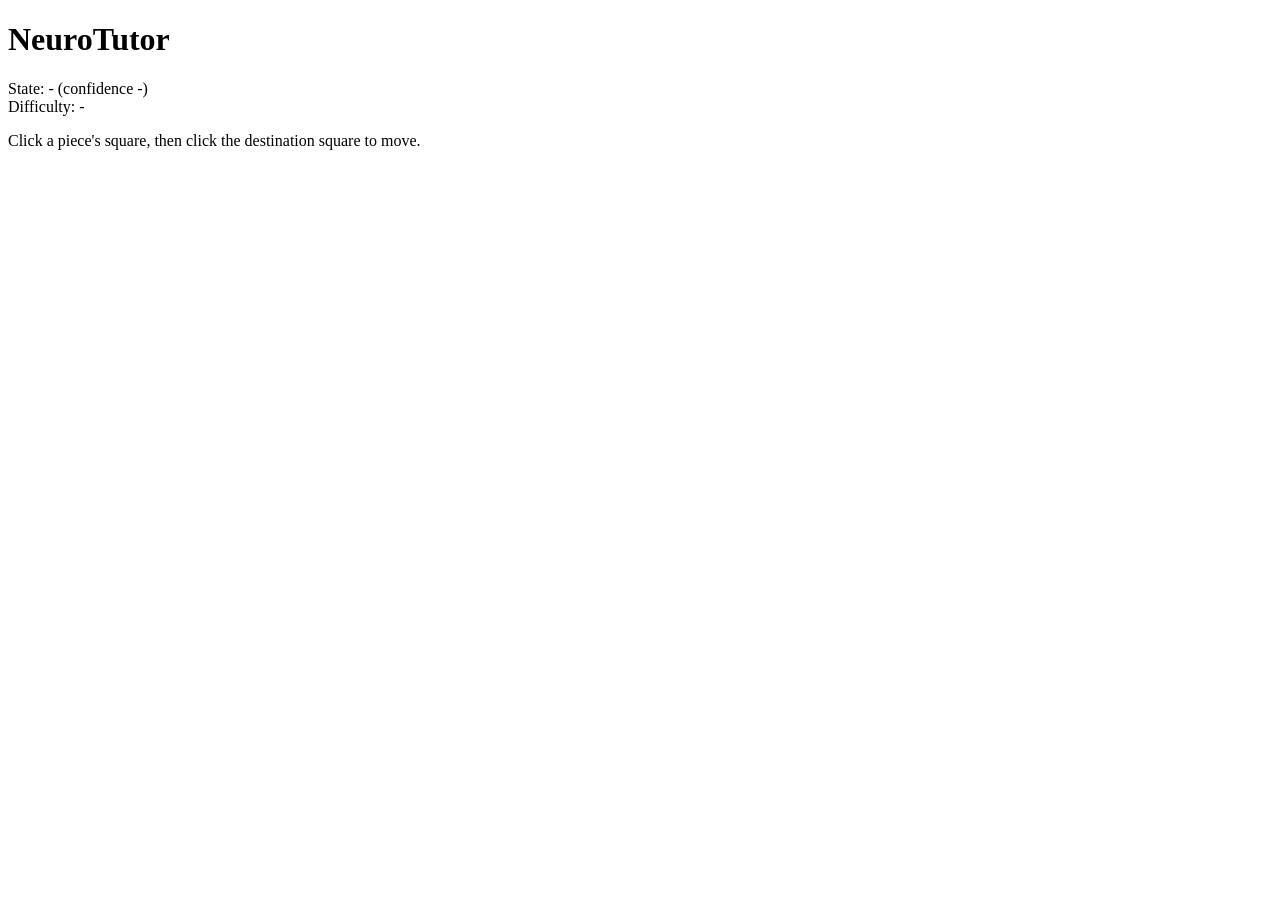
==== web/static/index.html @ ad7d878e "feat: add browser frontend for the chess tutor session Implements the interactive HTML/CSS/JavaScrip" ====
<!DOCTYPE html>
<html lang="en">
<head>
  <meta charset="UTF-8">
  <title>NeuroTutor — Chess Pilot</title>
  <link rel="stylesheet" href="/static/style.css">
</head>
<body>
  <h1>NeuroTutor</h1>
  <div id="board"></div>
  <div id="status">
    <div>State: <span id="state">-</span> (confidence <span id="confidence">-</span>)</div>
    <div>Difficulty: <span id="difficulty">-</span></div>
    <div id="hint" hidden>Hint: overloaded/confused detected — take your time and re-scan the board.</div>
    <div id="feedback"></div>
  </div>
  <p>Click a piece's square, then click the destination square to move.</p>
  <script src="/static/app.js"></script>
</body>
</html>
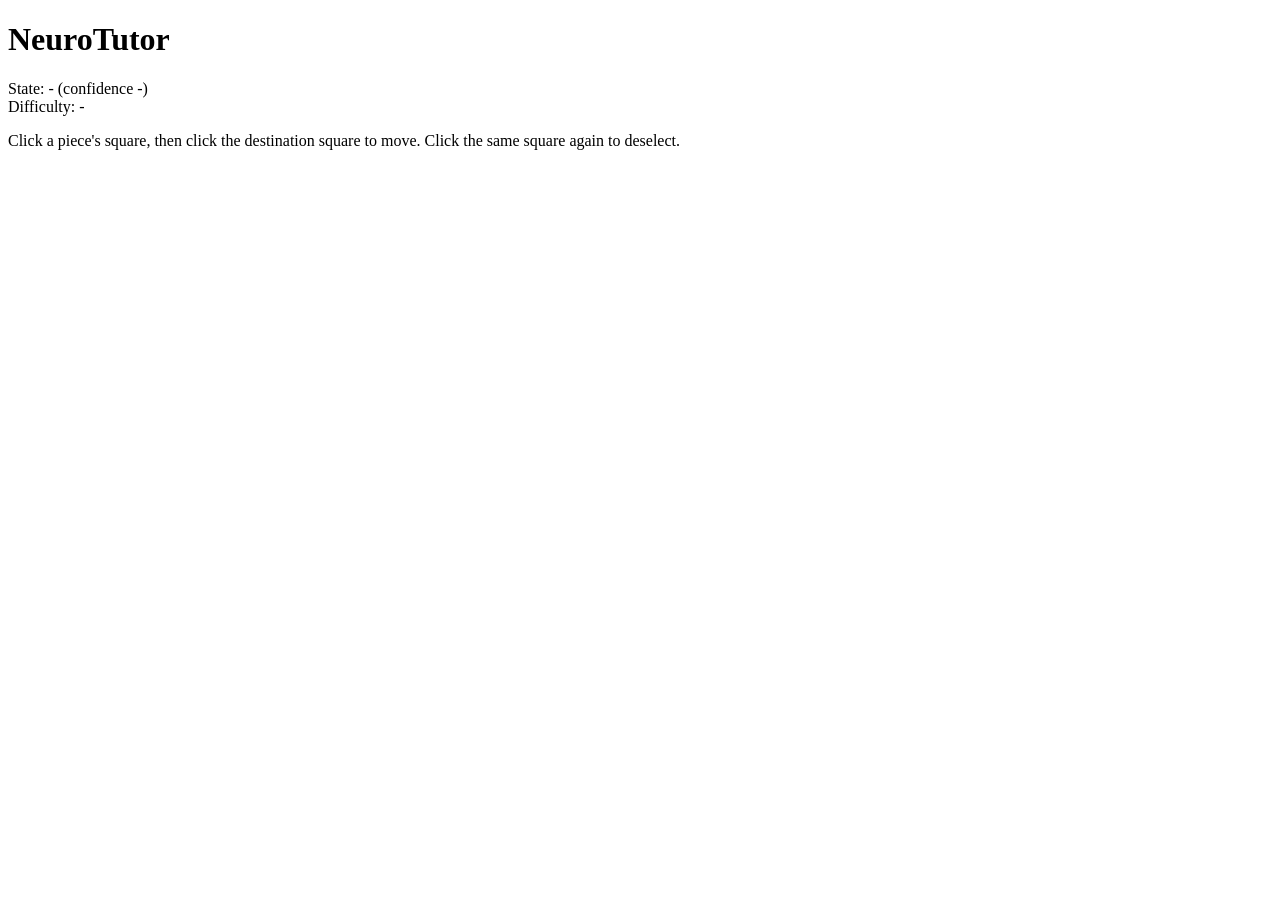
==== commit d933275a: "fix: stream EEG continuously and harden the websocket session loop The live serving path fed the mod" ====
--- a/web/static/index.html
+++ b/web/static/index.html
@@ -14,7 +14,8 @@
     <div id="hint" hidden>Hint: overloaded/confused detected — take your time and re-scan the board.</div>
     <div id="feedback"></div>
   </div>
-  <p>Click a piece's square, then click the destination square to move.</p>
+  <p>Click a piece's square, then click the destination square to move.
+  Click the same square again to deselect.</p>
   <script src="/static/app.js"></script>
 </body>
 </html>
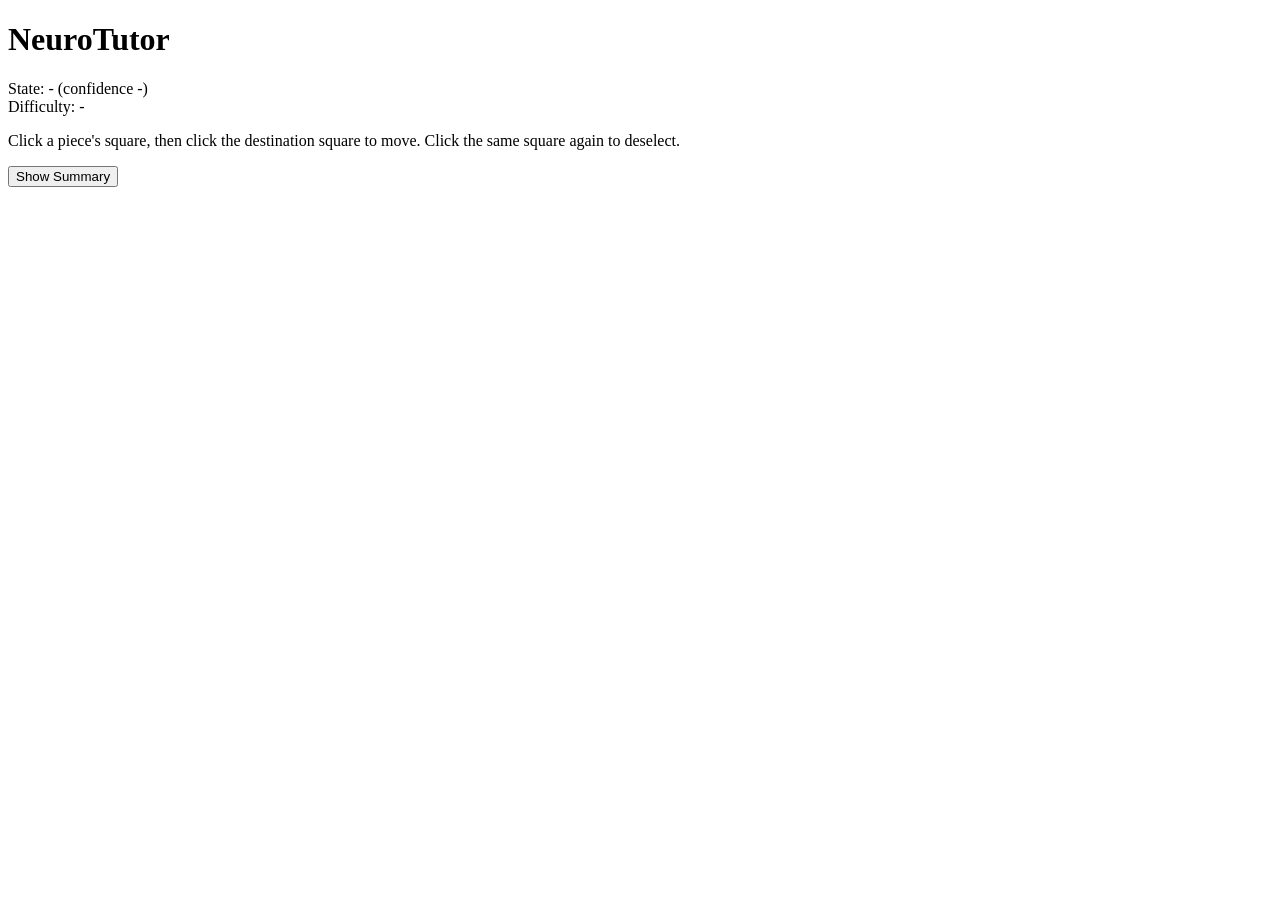
==== commit 5af77829: "feat: expose the session summary endpoint (spec Component 8) SessionStore.get_session_summary() retu" ====
--- a/web/static/index.html
+++ b/web/static/index.html
@@ -16,6 +16,8 @@
   </div>
   <p>Click a piece's square, then click the destination square to move.
   Click the same square again to deselect.</p>
+  <button id="summary-button" type="button">Show Summary</button>
+  <div id="summary"></div>
   <script src="/static/app.js"></script>
 </body>
 </html>
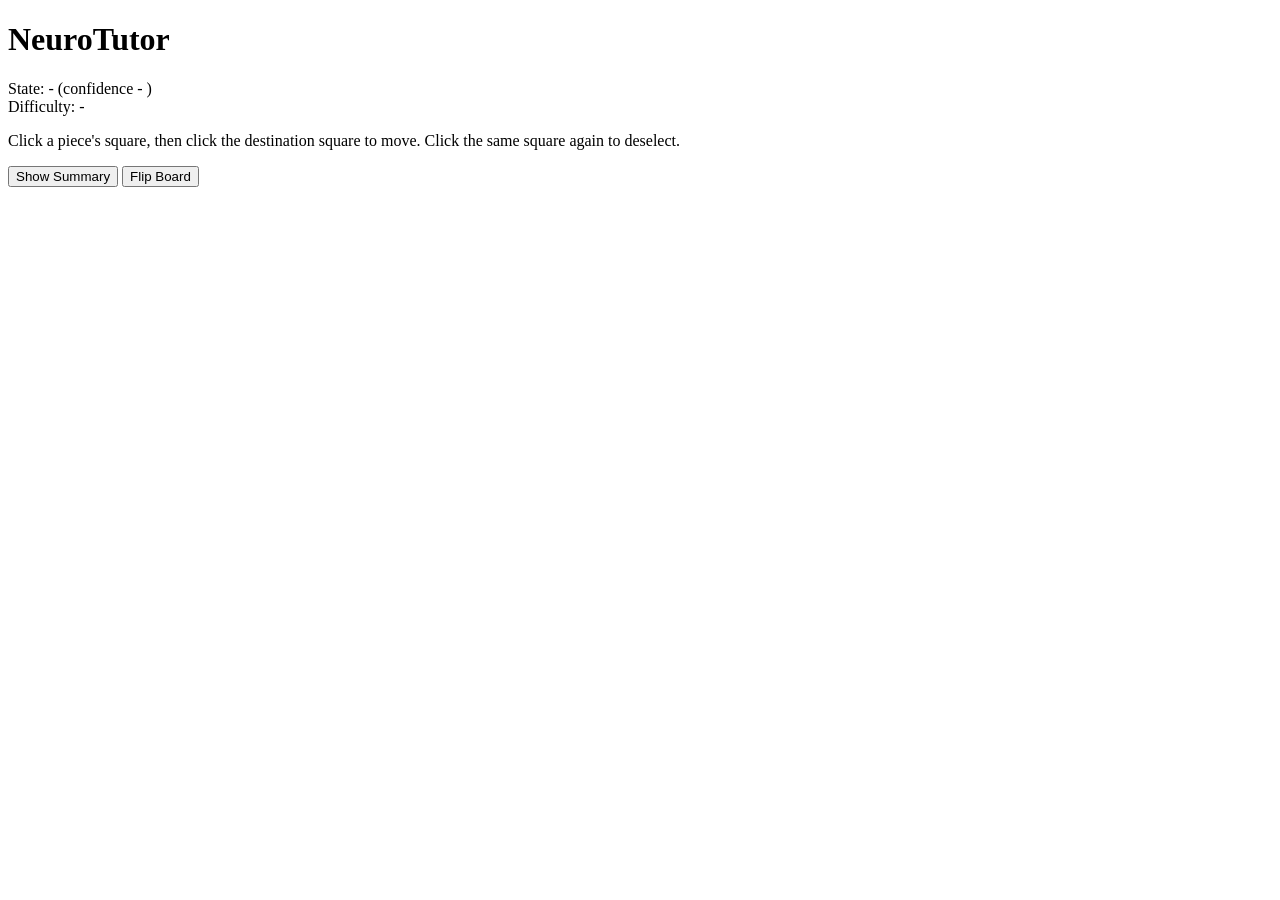
==== commit b85fcdee: "feat: add promotion support, board flip, coordinate labels, dynamic hints - Auto-queen promotion whe" ====
--- a/web/static/index.html
+++ b/web/static/index.html
@@ -7,16 +7,25 @@
 </head>
 <body>
   <h1>NeuroTutor</h1>
-  <div id="board"></div>
+  <div id="board-area">
+    <span id="ranks"></span>
+    <div id="board"></div>
+  </div>
+  <span id="files"></span>
   <div id="status">
-    <div>State: <span id="state">-</span> (confidence <span id="confidence">-</span>)</div>
+    <div>
+      State: <span id="state">-</span>
+      (confidence <span id="confidence">-</span>
+      <span id="confidence-bar"><span id="confidence-fill"></span></span>)
+    </div>
     <div>Difficulty: <span id="difficulty">-</span></div>
-    <div id="hint" hidden>Hint: overloaded/confused detected — take your time and re-scan the board.</div>
+    <div id="hint" hidden></div>
     <div id="feedback"></div>
   </div>
   <p>Click a piece's square, then click the destination square to move.
   Click the same square again to deselect.</p>
   <button id="summary-button" type="button">Show Summary</button>
+  <button id="flip-button" type="button">Flip Board</button>
   <div id="summary"></div>
   <script src="/static/app.js"></script>
 </body>
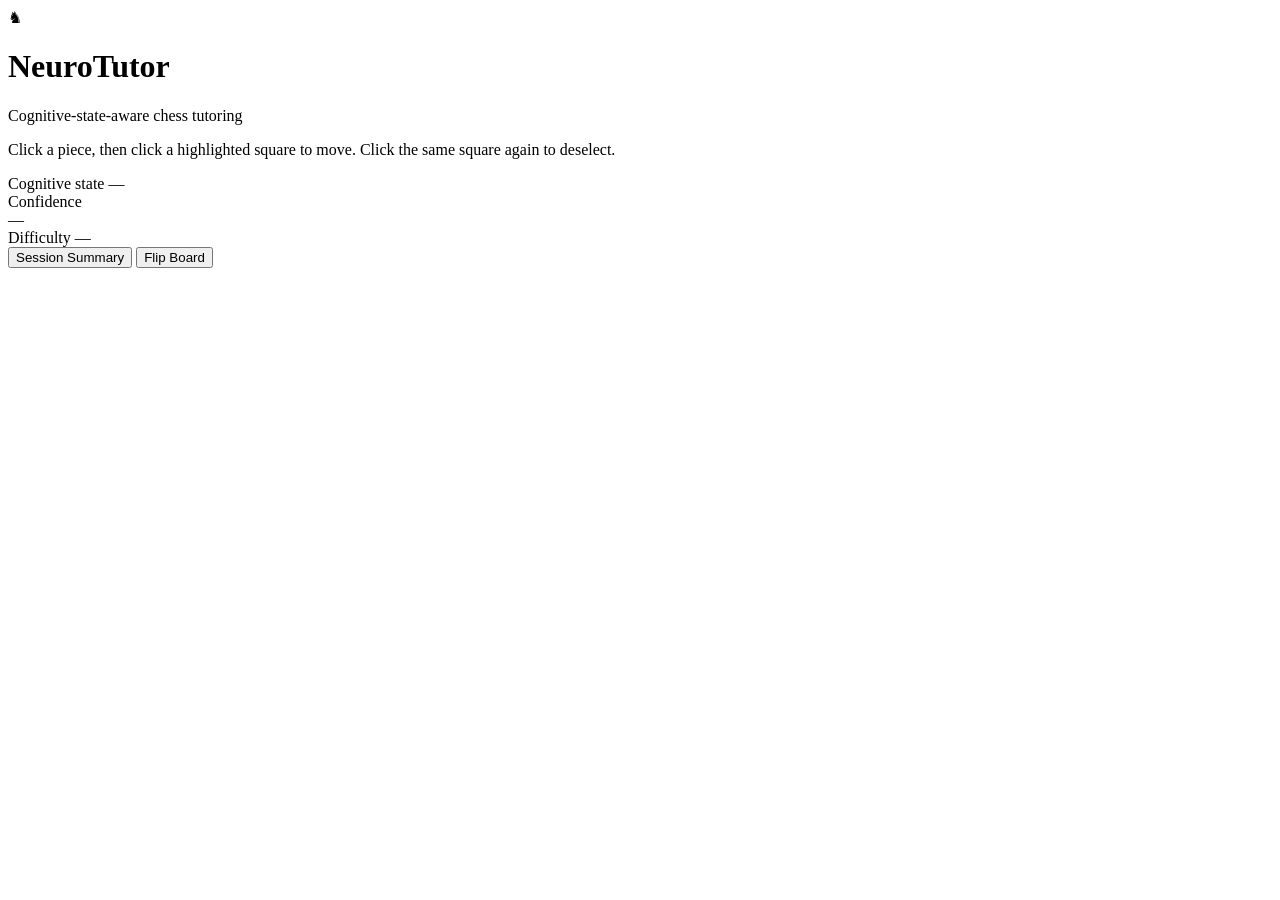
==== commit 456c61db: "feat: chess.com-style visual redesign of the tutor UI - Chess.com's classic brown/tan board palette," ====
--- a/web/static/index.html
+++ b/web/static/index.html
@@ -2,31 +2,73 @@
 <html lang="en">
 <head>
   <meta charset="UTF-8">
+  <meta name="viewport" content="width=device-width, initial-scale=1">
   <title>NeuroTutor — Chess Pilot</title>
+  <link rel="preconnect" href="https://fonts.googleapis.com">
+  <link rel="preconnect" href="https://fonts.gstatic.com" crossorigin>
+  <link href="https://fonts.googleapis.com/css2?family=Inter:wght@400;500;600;700;800&display=swap" rel="stylesheet">
   <link rel="stylesheet" href="/static/style.css">
 </head>
 <body>
-  <h1>NeuroTutor</h1>
-  <div id="board-area">
-    <span id="ranks"></span>
-    <div id="board"></div>
+  <div class="page">
+    <header class="app-header">
+      <div class="brand">
+        <span class="brand-mark">♞</span>
+        <div>
+          <h1>NeuroTutor</h1>
+          <p class="tagline">Cognitive-state-aware chess tutoring</p>
+        </div>
+      </div>
+    </header>
+
+    <main class="layout">
+      <section class="board-card">
+        <div class="board-frame">
+          <div id="board-area">
+            <div id="ranks"></div>
+            <div id="board"></div>
+          </div>
+          <div id="files"></div>
+        </div>
+        <p class="hint-text">Click a piece, then click a highlighted square to move.
+          Click the same square again to deselect.</p>
+      </section>
+
+      <aside class="status-card">
+        <div class="status-row">
+          <span class="label">Cognitive state</span>
+          <span id="state-badge" class="badge badge-neutral">—</span>
+        </div>
+
+        <div class="status-row">
+          <span class="label">Confidence</span>
+          <div class="confidence-wrap">
+            <div id="confidence-bar"><div id="confidence-fill"></div></div>
+            <span id="confidence-value">—</span>
+          </div>
+        </div>
+
+        <div class="status-row">
+          <span class="label">Difficulty</span>
+          <span id="difficulty" class="badge badge-neutral">—</span>
+        </div>
+
+        <div id="hint-box" class="callout callout-hint" hidden>
+          <span class="callout-icon">💡</span>
+          <span id="hint-text"></span>
+        </div>
+
+        <div id="feedback" class="callout" hidden></div>
+
+        <div class="actions">
+          <button id="summary-button" type="button" class="btn btn-secondary">Session Summary</button>
+          <button id="flip-button" type="button" class="btn btn-secondary">Flip Board</button>
+        </div>
+
+        <div id="summary" class="summary-box"></div>
+      </aside>
+    </main>
   </div>
-  <span id="files"></span>
-  <div id="status">
-    <div>
-      State: <span id="state">-</span>
-      (confidence <span id="confidence">-</span>
-      <span id="confidence-bar"><span id="confidence-fill"></span></span>)
-    </div>
-    <div>Difficulty: <span id="difficulty">-</span></div>
-    <div id="hint" hidden></div>
-    <div id="feedback"></div>
-  </div>
-  <p>Click a piece's square, then click the destination square to move.
-  Click the same square again to deselect.</p>
-  <button id="summary-button" type="button">Show Summary</button>
-  <button id="flip-button" type="button">Flip Board</button>
-  <div id="summary"></div>
   <script src="/static/app.js"></script>
 </body>
 </html>
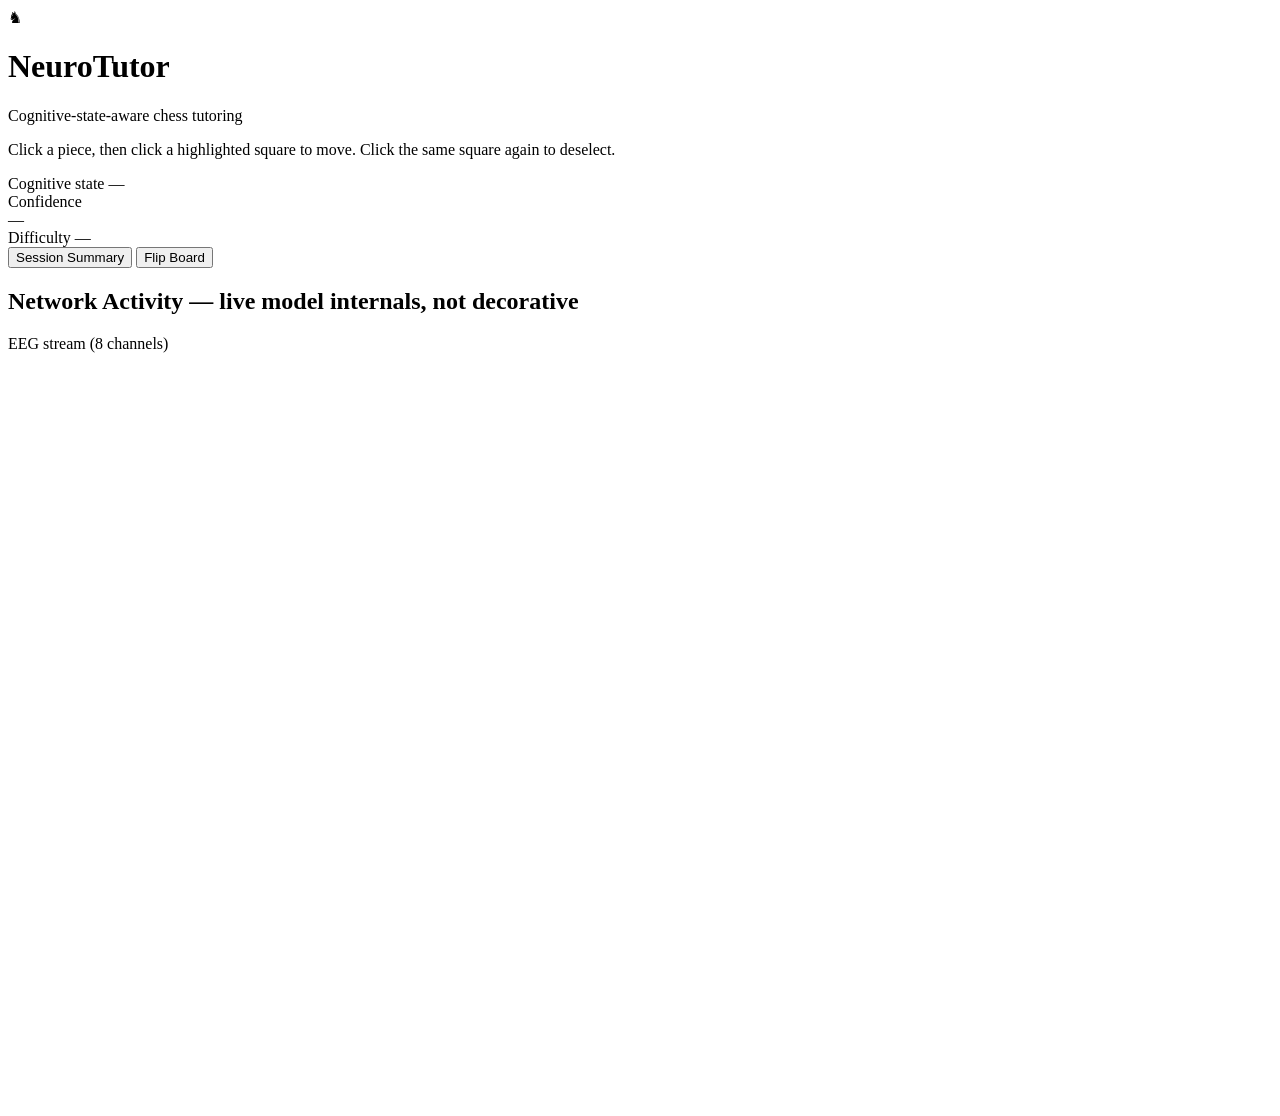
==== commit 85e34fad: "feat: live network-activity visualization (real internals, not decorative) New "Network Activity" pa" ====
--- a/web/static/index.html
+++ b/web/static/index.html
@@ -67,6 +67,21 @@
 
         <div id="summary" class="summary-box"></div>
       </aside>
+
+      <section class="network-card">
+        <h2 class="panel-title">Network Activity <span class="panel-subtitle">— live model internals, not decorative</span></h2>
+
+        <div class="network-row">
+          <div class="eeg-wave-wrap">
+            <p class="mini-label">EEG stream (8 channels)</p>
+            <canvas id="eeg-canvas" width="480" height="120"></canvas>
+          </div>
+        </div>
+
+        <div class="network-row">
+          <svg id="network-svg" viewBox="0 0 620 300" preserveAspectRatio="xMidYMid meet"></svg>
+        </div>
+      </section>
     </main>
   </div>
   <script src="/static/app.js"></script>
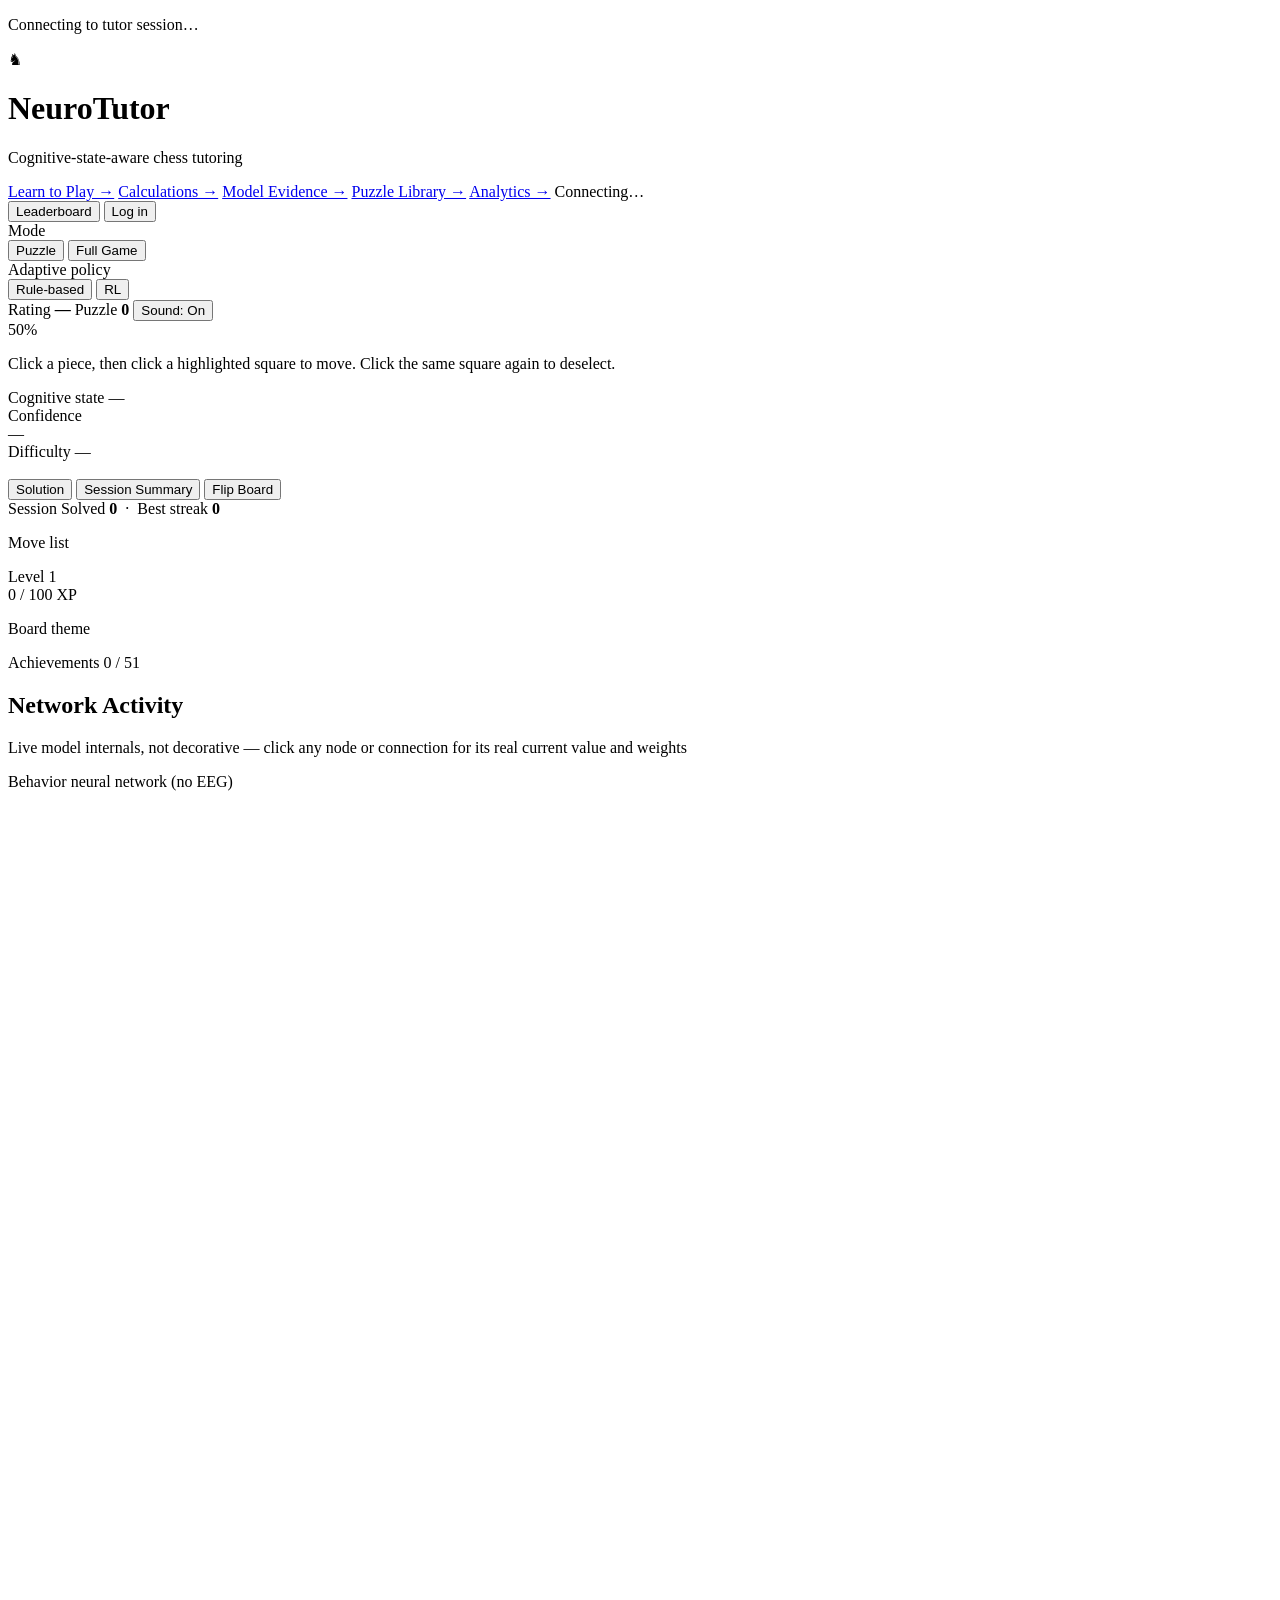
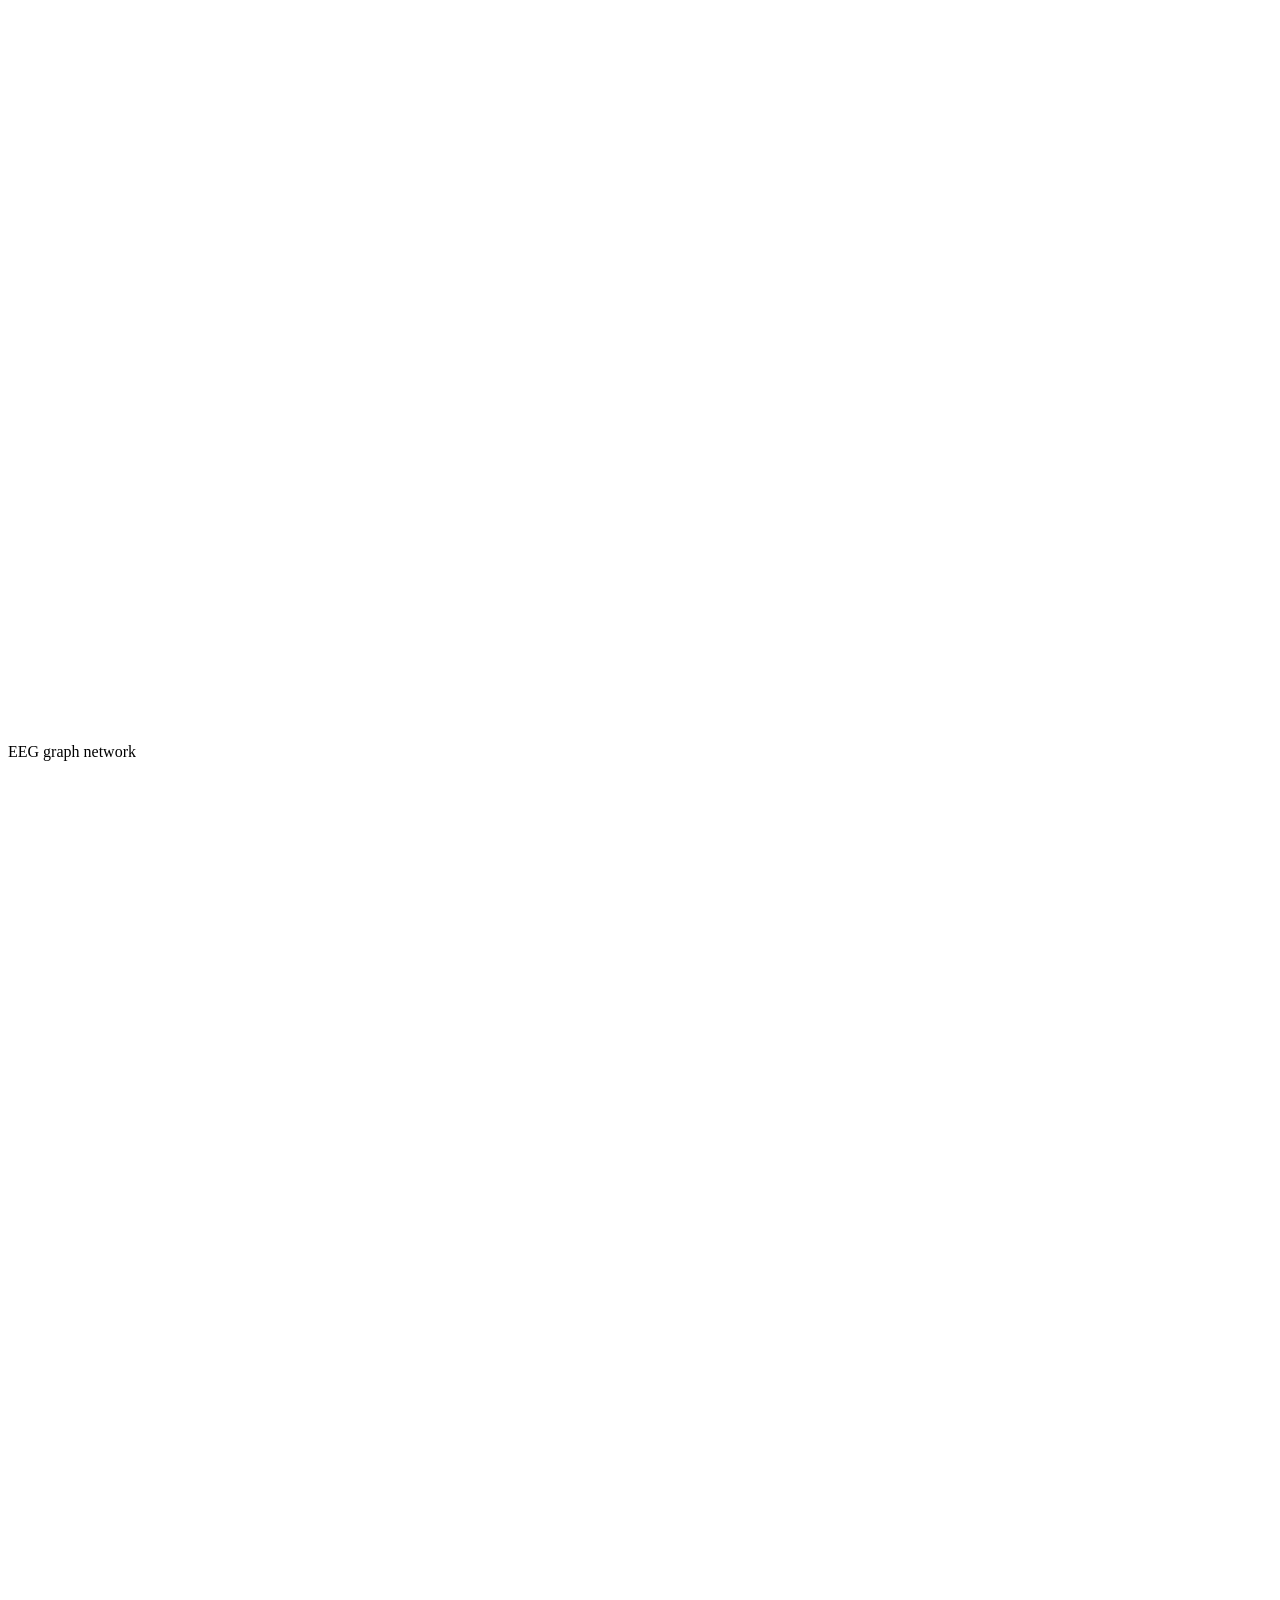
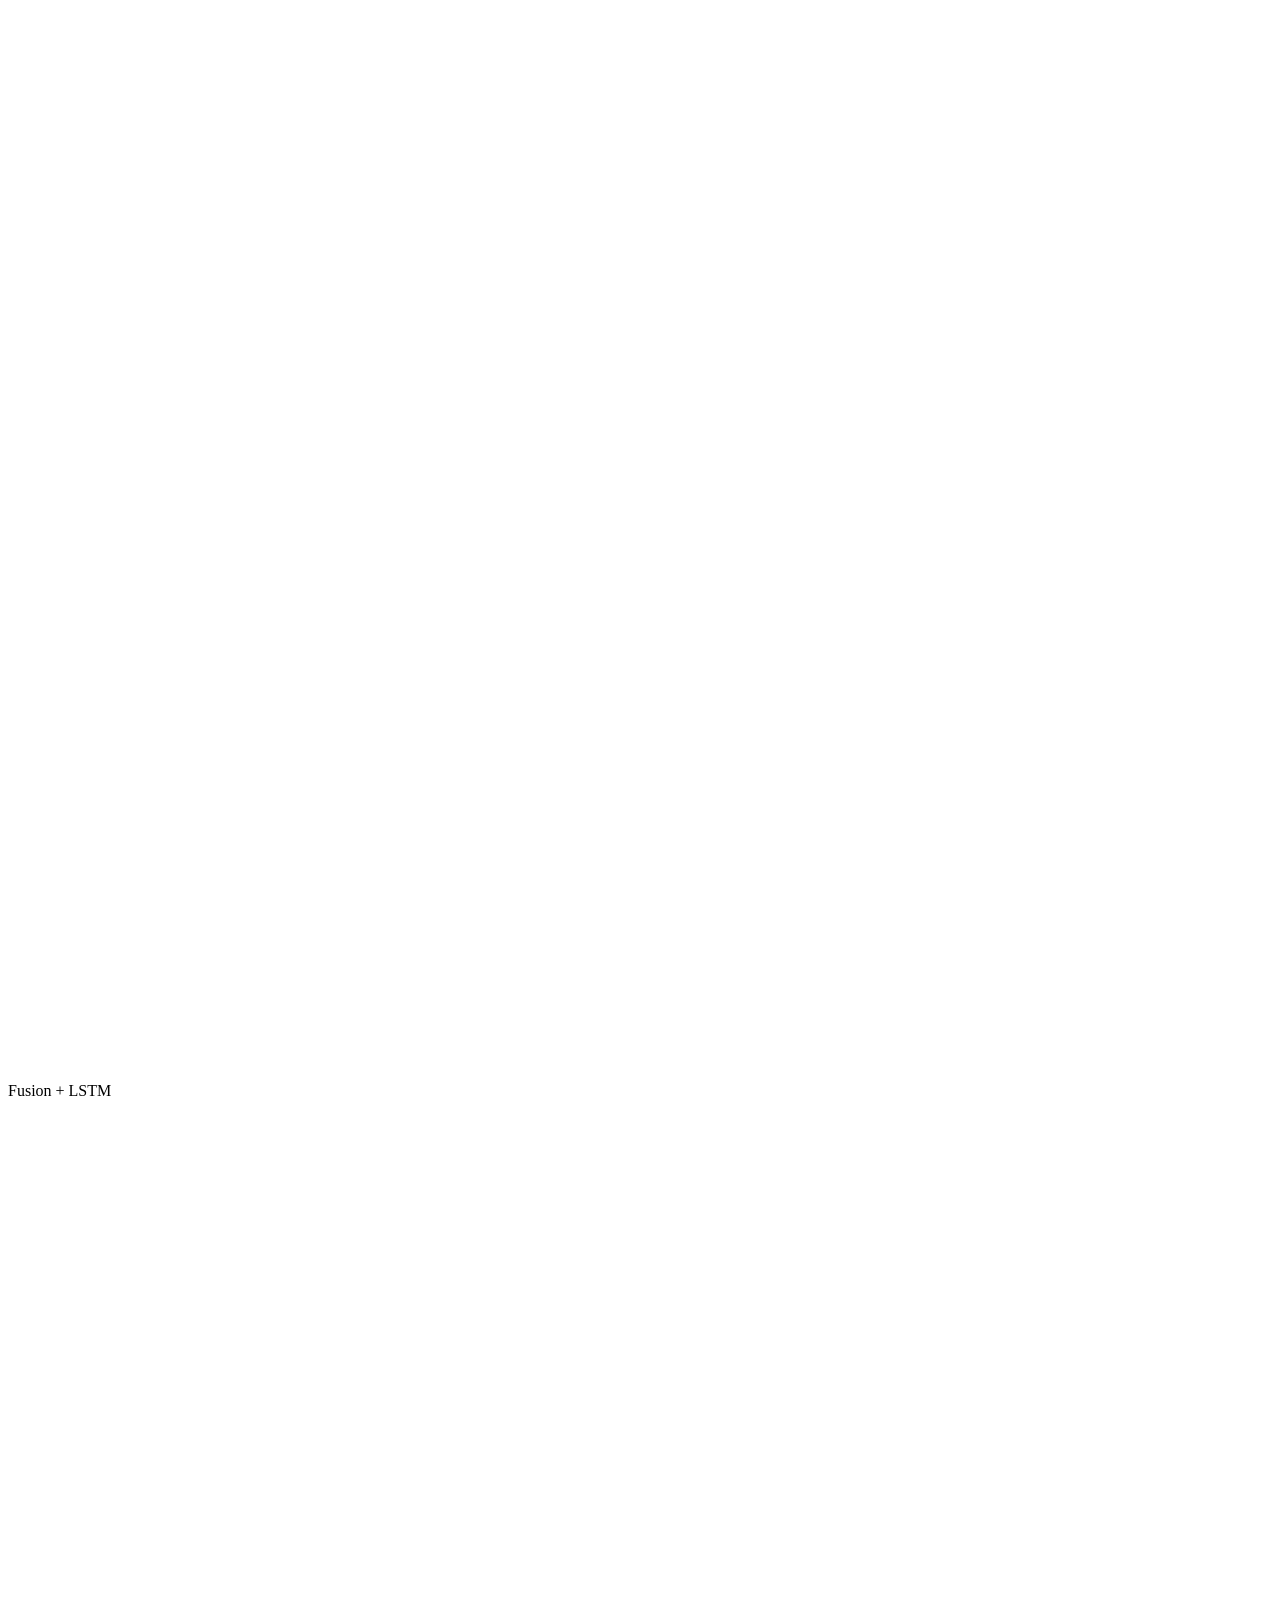
==== commit a9fc7de7: "feat: complete NeuroTutor Chess Pilot application, tests, run script, and analytics" ====
--- a/web/static/index.html
+++ b/web/static/index.html
@@ -4,12 +4,18 @@
   <meta charset="UTF-8">
   <meta name="viewport" content="width=device-width, initial-scale=1">
   <title>NeuroTutor — Chess Pilot</title>
+  <link rel="icon" href="data:image/svg+xml,%3Csvg xmlns='http://www.w3.org/2000/svg' viewBox='0 0 64 64'%3E%3Crect width='64' height='64' rx='16' fill='%232b2320'/%3E%3Ctext x='32' y='47' font-size='38' text-anchor='middle' fill='%23f0d9b5' font-family='Georgia,serif'%3E%E2%99%9E%3C/text%3E%3C/svg%3E">
   <link rel="preconnect" href="https://fonts.googleapis.com">
   <link rel="preconnect" href="https://fonts.gstatic.com" crossorigin>
-  <link href="https://fonts.googleapis.com/css2?family=Inter:wght@400;500;600;700;800&display=swap" rel="stylesheet">
+  <link href="https://fonts.googleapis.com/css2?family=Space+Grotesk:wght@500;600;700&family=Inter:wght@400;500;600;700;800&display=swap" rel="stylesheet">
   <link rel="stylesheet" href="/static/style.css">
 </head>
 <body>
+  <div id="loading-overlay" class="loading-overlay">
+    <div class="spinner"></div>
+    <p>Connecting to tutor session…</p>
+  </div>
+
   <div class="page">
     <header class="app-header">
       <div class="brand">
@@ -19,67 +25,248 @@
           <p class="tagline">Cognitive-state-aware chess tutoring</p>
         </div>
       </div>
+      <div class="header-status">
+        <a href="/learn" class="nav-link">Learn to Play &rarr;</a>
+        <a href="/calculations" target="_blank" rel="noopener" class="nav-link">Calculations &rarr;</a>
+        <a href="/model-evidence" target="_blank" rel="noopener" class="nav-link">Model Evidence &rarr;</a>
+        <a href="/puzzles" target="_blank" rel="noopener" class="nav-link">Puzzle Library &rarr;</a>
+        <a href="/analytics" class="nav-link">Analytics &rarr;</a>
+        <span id="connection-dot" class="connection-dot"></span>
+        <span id="connection-label">Connecting…</span>
+      </div>
+      <div class="account-controls">
+        <button id="leaderboard-button" type="button" class="btn btn-secondary account-btn">Leaderboard</button>
+        <span class="account-name-streak">
+          <span id="account-status" class="account-status"></span>
+          <span id="daily-streak-inline" class="daily-streak-inline"></span>
+        </span>
+        <button id="account-button" type="button" class="btn btn-secondary account-btn">Log in</button>
+      </div>
     </header>
 
-    <main class="layout">
-      <section class="board-card">
-        <div class="board-frame">
-          <div id="board-area">
-            <div id="ranks"></div>
-            <div id="board"></div>
-          </div>
-          <div id="files"></div>
-        </div>
-        <p class="hint-text">Click a piece, then click a highlighted square to move.
-          Click the same square again to deselect.</p>
-      </section>
-
-      <aside class="status-card">
-        <div class="status-row">
-          <span class="label">Cognitive state</span>
-          <span id="state-badge" class="badge badge-neutral">—</span>
-        </div>
-
-        <div class="status-row">
-          <span class="label">Confidence</span>
-          <div class="confidence-wrap">
-            <div id="confidence-bar"><div id="confidence-fill"></div></div>
-            <span id="confidence-value">—</span>
-          </div>
-        </div>
-
-        <div class="status-row">
-          <span class="label">Difficulty</span>
-          <span id="difficulty" class="badge badge-neutral">—</span>
-        </div>
-
-        <div id="hint-box" class="callout callout-hint" hidden>
-          <span class="callout-icon">💡</span>
-          <span id="hint-text"></span>
-        </div>
-
-        <div id="feedback" class="callout" hidden></div>
-
-        <div class="actions">
-          <button id="summary-button" type="button" class="btn btn-secondary">Session Summary</button>
-          <button id="flip-button" type="button" class="btn btn-secondary">Flip Board</button>
-        </div>
-
-        <div id="summary" class="summary-box"></div>
-      </aside>
-
-      <section class="network-card">
-        <h2 class="panel-title">Network Activity <span class="panel-subtitle">— live model internals, not decorative</span></h2>
-
-        <div class="network-row">
-          <div class="eeg-wave-wrap">
-            <p class="mini-label">EEG stream (8 channels)</p>
-            <canvas id="eeg-canvas" width="480" height="120"></canvas>
-          </div>
-        </div>
-
-        <div class="network-row">
-          <svg id="network-svg" viewBox="0 0 620 300" preserveAspectRatio="xMidYMid meet"></svg>
+    <div id="account-dialog" class="modal-overlay" hidden>
+      <div class="modal-card account-dialog">
+        <form class="account-form" onsubmit="return false;">
+          <div class="account-dialog-header">
+            <h2 class="panel-title">Account</h2>
+            <button id="account-dialog-close" type="button" class="icon-btn" aria-label="Close">&times;</button>
+          </div>
+          <p class="hint-text">
+            Log in to keep your XP, achievements, and daily streak across devices — or sign up
+            to save the progress you've already made in this browser.
+          </p>
+          <label class="account-field">
+            <span class="mini-label">Username</span>
+            <input id="account-username" type="text" autocomplete="username" maxlength="32">
+          </label>
+          <label class="account-field">
+            <span class="mini-label">Password</span>
+            <input id="account-password" type="password" autocomplete="current-password" maxlength="128">
+          </label>
+          <p id="account-error" class="account-error" role="alert"></p>
+          <div class="actions account-dialog-actions">
+            <button id="account-login-button" type="button" class="btn btn-secondary">Log in</button>
+            <button id="account-signup-button" type="button" class="btn btn-secondary">Sign up</button>
+          </div>
+        </form>
+      </div>
+    </div>
+
+    <div id="leaderboard-dialog" class="modal-overlay" hidden>
+      <div class="modal-card account-dialog leaderboard-dialog">
+        <div class="account-dialog-header">
+          <h2 class="panel-title">Leaderboard <span class="panel-subtitle" id="leaderboard-your-rank"></span></h2>
+          <button id="leaderboard-dialog-close" type="button" class="icon-btn" aria-label="Close">&times;</button>
+        </div>
+        <p class="mini-label" id="leaderboard-status">Loading…</p>
+        <ol id="leaderboard-list" class="leaderboard-list"></ol>
+      </div>
+    </div>
+
+    <main class="page-body">
+      <div id="onboarding-banner" class="onboarding-banner" hidden>
+        <span>New to chess? Learn how every piece moves with our short interactive tutorial.</span>
+        <div class="onboarding-banner-actions">
+          <a href="/learn" class="btn btn-primary">Start tutorial</a>
+          <button id="onboarding-banner-dismiss" type="button" class="icon-btn" aria-label="Dismiss">&times;</button>
+        </div>
+      </div>
+
+      <div class="game-layout">
+        <div class="board-column">
+          <div class="board-hero">
+            <div class="mode-bar">
+              <div class="segmented-group">
+                <span class="segmented-caption">Mode</span>
+                <div class="segmented" data-select="mode-select">
+                  <button type="button" class="segmented-btn active" data-value="puzzle">Puzzle</button>
+                  <button type="button" class="segmented-btn" data-value="game">Full Game</button>
+                </div>
+              </div>
+              <div class="segmented-group">
+                <span class="segmented-caption">Adaptive policy</span>
+                <div class="segmented" data-select="policy-select">
+                  <button type="button" class="segmented-btn active" data-value="rule">Rule-based</button>
+                  <button type="button" class="segmented-btn" data-value="rl">RL</button>
+                </div>
+              </div>
+              <select id="mode-select" hidden aria-hidden="true">
+                <option value="puzzle">Puzzle</option>
+                <option value="game">Full Game</option>
+              </select>
+              <select id="policy-select" hidden aria-hidden="true">
+                <option value="rule">Rule-based</option>
+                <option value="rl">RL (Q-learning)</option>
+              </select>
+            </div>
+
+            <div class="puzzle-meta">
+              <span id="rating-badge" class="badge badge-rating">Rating <strong id="puzzle-rating">—</strong></span>
+              <span id="counter-badge" class="badge badge-neutral">Puzzle <strong id="puzzle-counter">0</strong></span>
+              <span id="streak-badge" class="badge badge-streak" hidden>Streak &times;<strong id="streak-count">0</strong></span>
+              <button id="sound-toggle" type="button" class="icon-btn" title="Toggle sound effects" aria-label="Toggle sound effects">Sound: On</button>
+            </div>
+
+            <section class="board-card">
+              <div id="captured-top" class="captured-row" aria-label="Pieces captured by Black"></div>
+
+              <div class="board-row">
+                <div class="board-frame">
+                  <div id="board-area">
+                    <div id="ranks"></div>
+                    <div id="board"></div>
+                  </div>
+                  <div id="files"></div>
+                </div>
+
+                <div class="eval-bar-wrap" title="Estimated win probability from the current position">
+                  <div id="eval-bar"><div id="eval-bar-white"></div></div>
+                  <span id="eval-label" class="eval-label">50%</span>
+                </div>
+              </div>
+
+              <div id="captured-bottom" class="captured-row" aria-label="Pieces captured by White"></div>
+            </section>
+
+            <div id="thinking-indicator" class="thinking-indicator" hidden>
+              <span class="thinking-dots"><span></span><span></span><span></span></span>
+              Opponent is thinking&hellip;
+            </div>
+
+            <div id="move-explain" class="move-explain" hidden>
+              <p class="mini-label">Last move <span id="move-explain-san" class="move-explain-san"></span></p>
+              <div id="move-explain-body" class="move-explain-body"></div>
+            </div>
+
+            <p class="hint-text">Click a piece, then click a highlighted square to move.
+              Click the same square again to deselect.</p>
+          </div>
+        </div>
+
+        <aside class="sidebar-column">
+          <section class="status-card">
+            <div class="status-row">
+              <span class="label">Cognitive state</span>
+              <span id="state-badge" class="badge badge-neutral">—</span>
+            </div>
+
+            <div class="status-row">
+              <span class="label">Confidence</span>
+              <div class="confidence-wrap">
+                <div id="confidence-bar"><div id="confidence-fill"></div></div>
+                <span id="confidence-value">—</span>
+              </div>
+            </div>
+
+            <div class="status-row">
+              <span class="label">Difficulty</span>
+              <span id="difficulty" class="badge badge-neutral">—</span>
+            </div>
+
+            <div class="mascot-row">
+              <div id="mascot-avatar" class="mascot-avatar" aria-hidden="true">
+                <img src="/static/images/mascot.png" alt="" class="mascot-img">
+              </div>
+              <div class="mascot-speech">
+                <div id="hint-box" class="callout callout-hint" hidden>
+                  <span class="callout-label">Cognitive hint</span>
+                  <span id="hint-text"></span>
+                </div>
+
+                <div id="puzzle-hint-box" class="callout callout-hint" hidden>
+                  <span class="callout-label">Solution</span>
+                  <span id="puzzle-hint-text"></span>
+                </div>
+
+                <div id="feedback" class="callout" role="status" aria-live="polite" hidden></div>
+              </div>
+            </div>
+
+            <div class="actions">
+              <button id="hint-button" type="button" class="btn btn-secondary">Solution</button>
+              <button id="summary-button" type="button" class="btn btn-secondary">Session Summary</button>
+              <button id="flip-button" type="button" class="btn btn-secondary">Flip Board</button>
+            </div>
+
+            <div id="summary" class="summary-box"></div>
+          </section>
+
+          <section class="moves-card">
+            <div class="status-row">
+              <span class="label">Session</span>
+              <span class="stat-inline">Solved <strong id="solved-count">0</strong> &nbsp;·&nbsp; Best streak <strong id="best-streak">0</strong></span>
+            </div>
+            <p class="mini-label">Move list</p>
+            <ol id="move-list" class="move-list"></ol>
+          </section>
+
+          <section class="gamify-card">
+            <div class="status-row">
+              <span class="label">Level</span>
+              <span id="level-badge" class="badge badge-rating">1</span>
+            </div>
+            <div class="xp-wrap">
+              <div id="xp-bar"><div id="xp-fill"></div></div>
+              <span id="xp-value" class="stat-inline">0 / 100 XP</span>
+            </div>
+            <p class="mini-label">Board theme</p>
+            <div id="board-theme-list" class="theme-swatch-list"></div>
+            <p class="mini-label">Achievements <span id="achievement-count" class="panel-subtitle">0 / 51</span></p>
+            <ul id="achievement-list" class="achievement-list"></ul>
+          </section>
+        </aside>
+      </div>
+
+      <section class="network-section">
+        <div class="section-heading">
+          <h2>Network Activity</h2>
+          <p>Live model internals, not decorative — click any node or connection for its real current value and weights</p>
+        </div>
+
+        <div class="net-panels">
+          <div class="net-panel">
+            <p class="mini-label">Behavior neural network <span class="panel-subtitle">(no EEG)</span></p>
+            <svg id="behavior-nn-svg" viewBox="0 0 250 300" preserveAspectRatio="xMidYMid meet"></svg>
+          </div>
+
+          <div class="net-panel">
+            <p class="mini-label">EEG graph network</p>
+            <canvas id="eeg-canvas" width="260" height="90"></canvas>
+            <svg id="eeg-graph-svg" viewBox="0 0 240 340" preserveAspectRatio="xMidYMid meet"></svg>
+          </div>
+
+          <div class="net-panel">
+            <p class="mini-label">Fusion + LSTM</p>
+            <svg id="fusion-svg" viewBox="0 0 460 300" preserveAspectRatio="xMidYMid meet"></svg>
+          </div>
+        </div>
+
+        <div id="net-inspector" class="net-inspector" hidden>
+          <button type="button" id="net-inspector-close" class="net-inspector-close" aria-label="Close">&times;</button>
+          <p class="mini-label" id="net-inspector-kicker"></p>
+          <h3 id="net-inspector-title"></h3>
+          <p id="net-inspector-subtitle" class="net-inspector-subtitle"></p>
+          <ul id="net-inspector-rows" class="net-inspector-rows"></ul>
         </div>
       </section>
     </main>
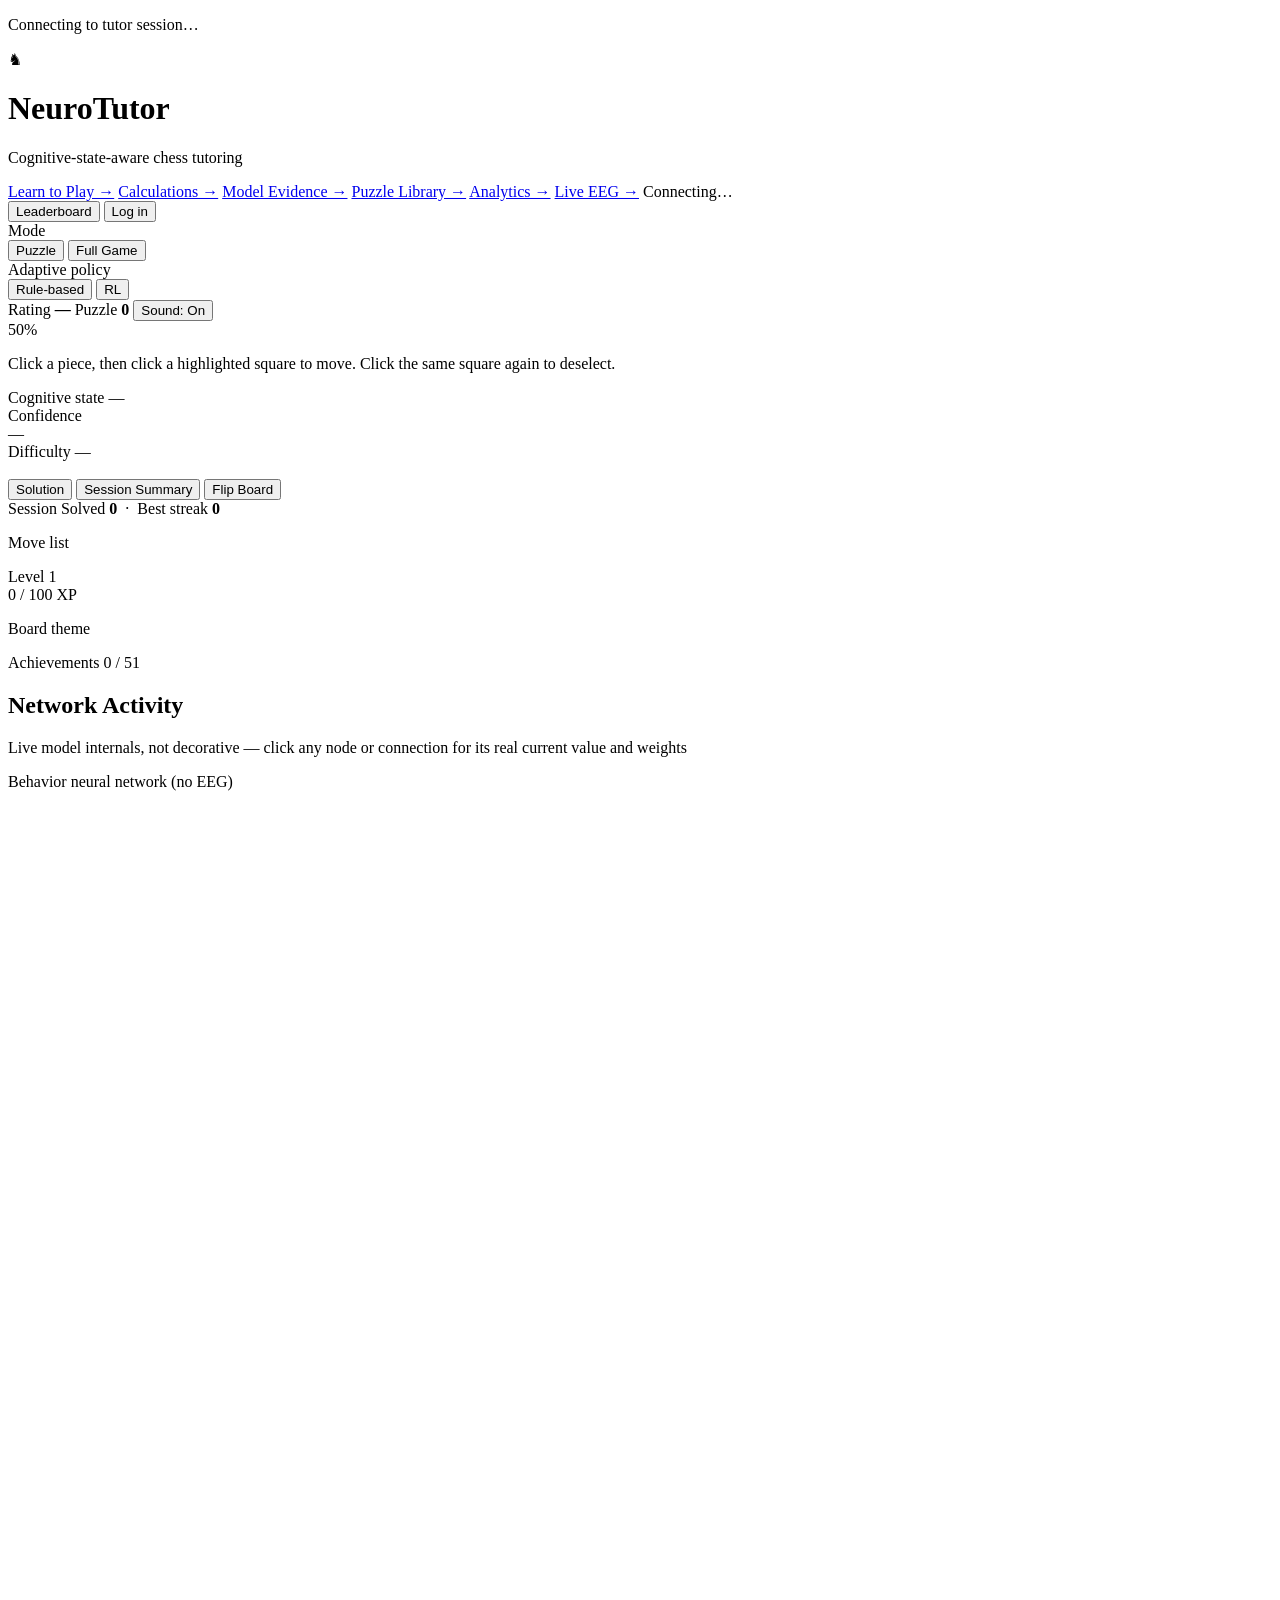
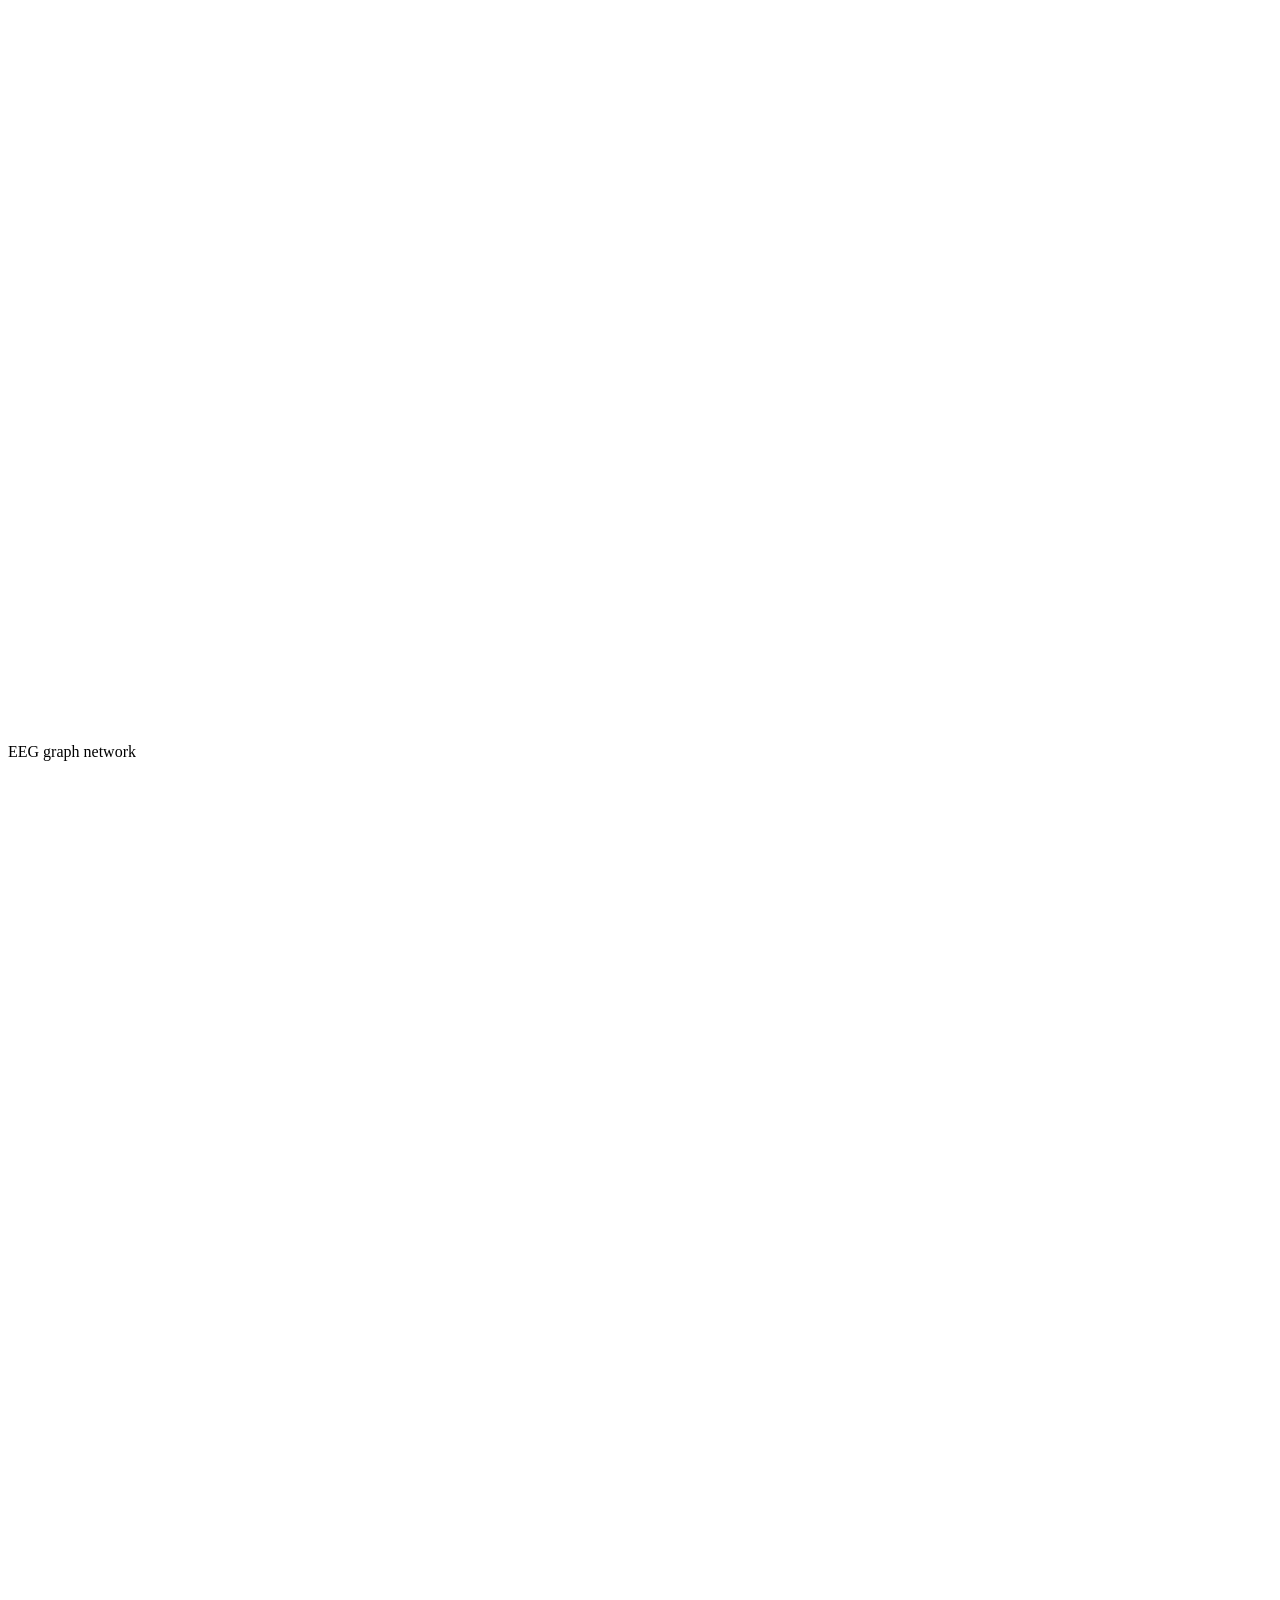
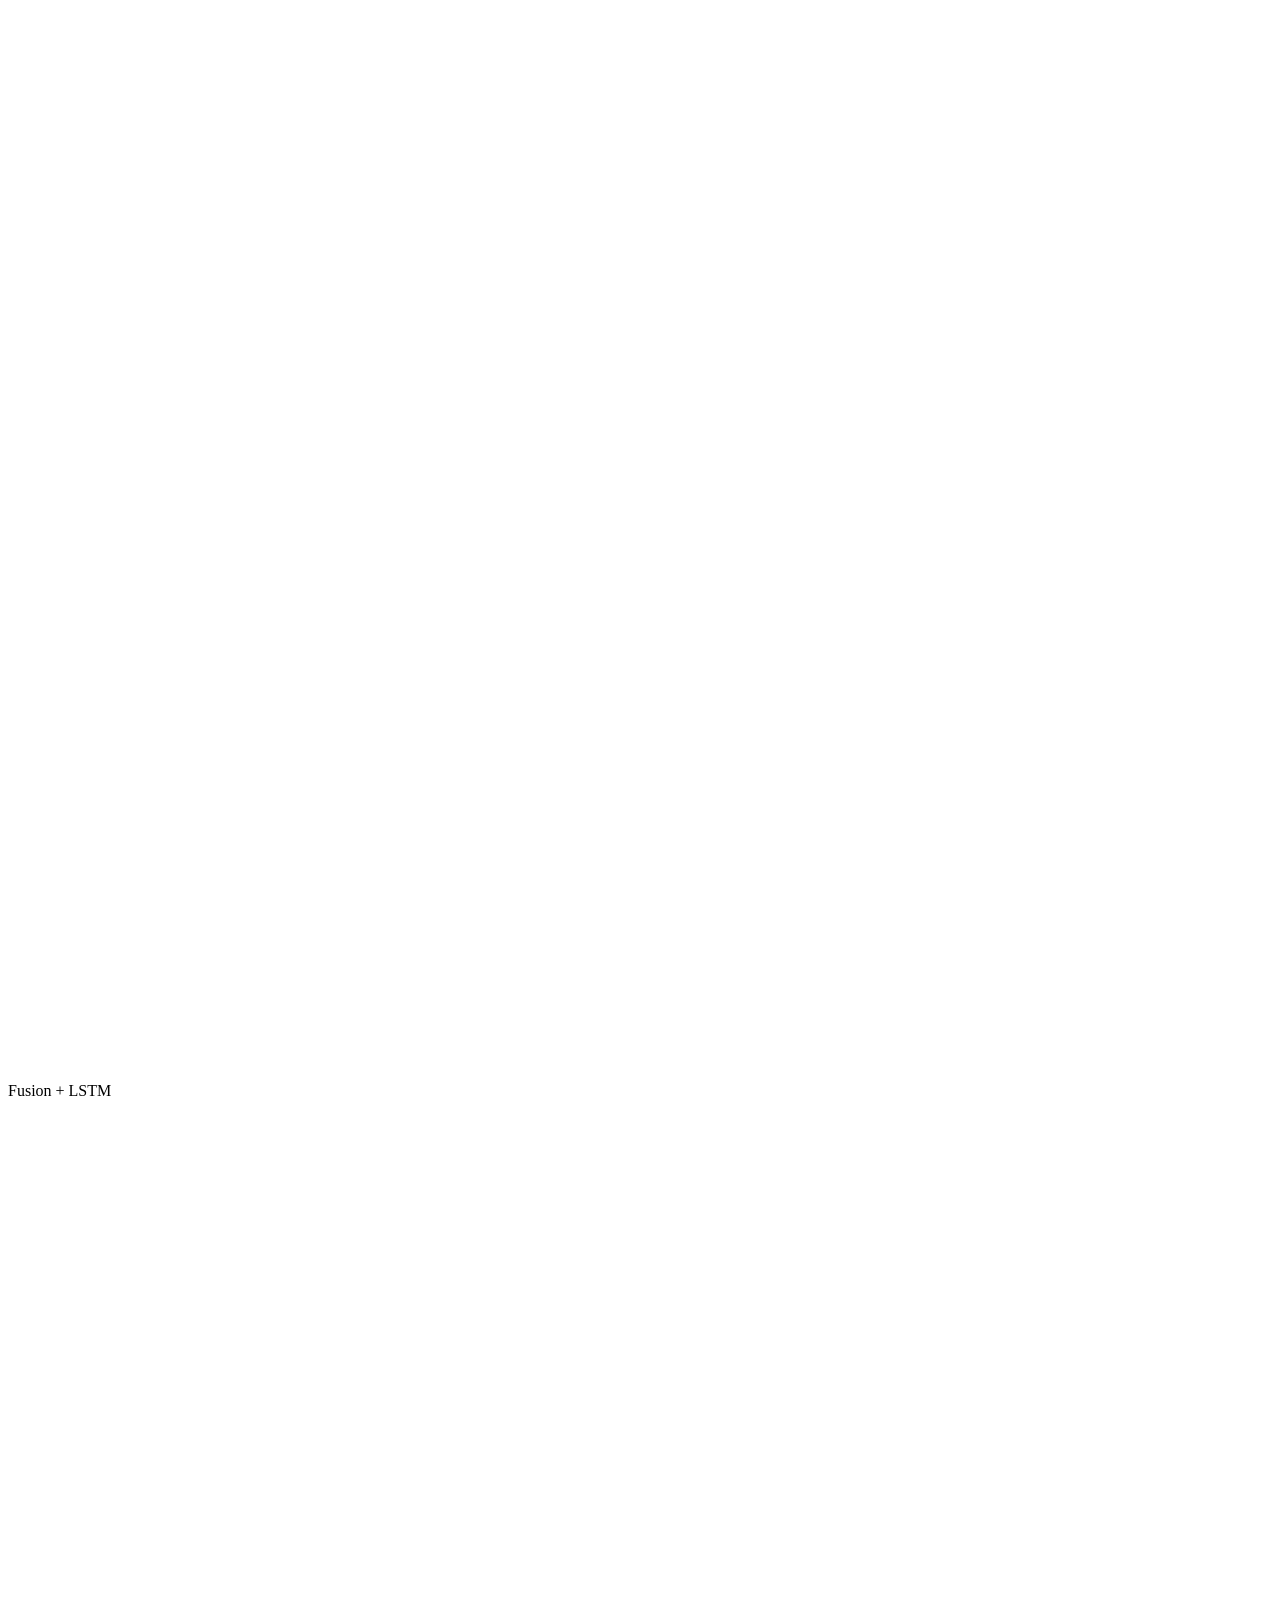
==== commit 2e3a0c45: "add: lsl streaming and major changes to ui" ====
--- a/web/static/index.html
+++ b/web/static/index.html
@@ -31,6 +31,7 @@
         <a href="/model-evidence" target="_blank" rel="noopener" class="nav-link">Model Evidence &rarr;</a>
         <a href="/puzzles" target="_blank" rel="noopener" class="nav-link">Puzzle Library &rarr;</a>
         <a href="/analytics" class="nav-link">Analytics &rarr;</a>
+        <a href="/live" target="_blank" rel="noopener" class="nav-link">Live EEG &rarr;</a>
         <span id="connection-dot" class="connection-dot"></span>
         <span id="connection-label">Connecting…</span>
       </div>
